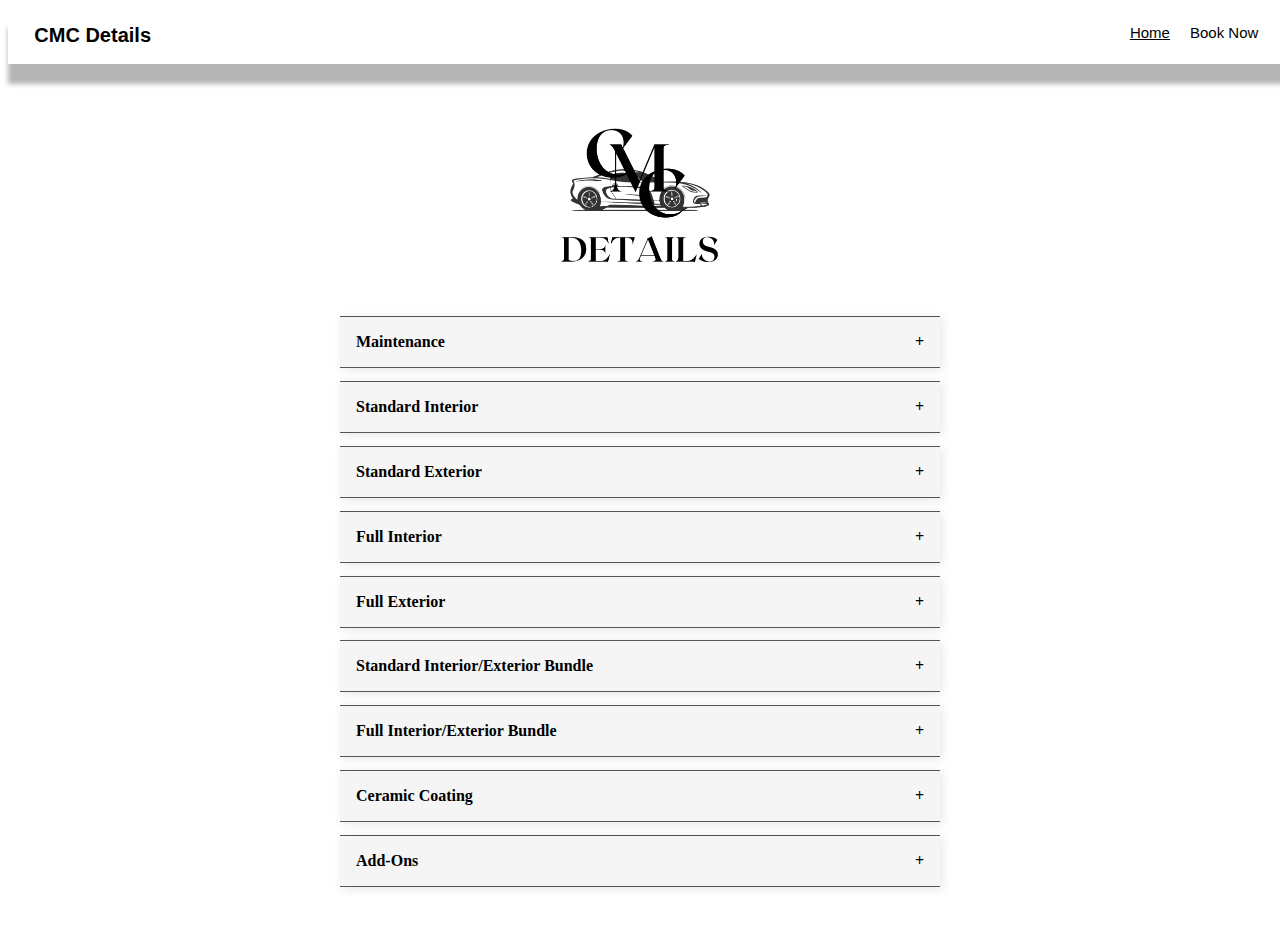
==== index.html @ fc884abf "Update index.html" ====
<!--
Author: Brady Scott
File: CMC Detailing Website
Date: 2/20/2025
-->
<!DOCTYPE html>
<html lang="en">
<head>
    <meta charset="UTF-8">
    <meta name="viewport" content="width=device-width, initial-scale=1.0">
    <link rel="stylesheet" href="css/styles.css">
    <title>CMC Mobile Auto Details</title>
</head>
<body>
    <header class="header">
        <nav>
            <span class="logo">CMC Details</span>
            <div class="nav-links">
                <a href="index.html" style="text-decoration: underline;">Home</a>
                <a href="book.html">Book Now</a>
            </div>
        </nav>
        
        
        
    </header>
    <main>
        <div class="img_div">
            <img src="images/CMC DETAILS - LOGO (3).png" alt="" class="header_img">
        </div>

        <div class="packs">
            <div class="pack-item">
                <div class="pack-title">Maintenance<span>+</span></div>
                <div class="pack-info">
                   
                    <ol>
                        <li>Maintenance Detail Optional</li>
                        <li>Weekly, Biweekly, & Monthly</li>
                        <li>Each visit is a Full Standard Detail</li>
                        <li>Must receive our Full Makeover detail first for top tier condition</li>
                        <li>WE PRIORITIZE MAINTENANCE CLIENTS!!!</li>
                        <li>Book your request now for a quote</li>
                        <li>Prices range from $60 - $125 depending on vehicle & maintenance option!</li>
                    </ol>
                
                </div>
            </div>
            <div class="packs">
                <div class="pack-item">
                    <div class="pack-title">Standard Interior<span>+</span></div>
                    <div class="pack-info">Includes:
                        <br>
                        <ol>
                            <li>Full Vacuum</li>
                            <li>Floor Mats Clean</li>
                            <li>Stain Removal</li>
                            <li>All Hard Surfaces Cleaned</li>
                            <li>Seats Vacuumed/Wiped Down</li>
                            <li>Window Cleaning</li>
                            <li>Door Jams Cleaned</li>
                        </ol>
                        <ol style="list-style: none;">
                            <li>Coupe/Sedan - $95</li>
                            <li>SUV/Minivans - $100</li>
                            <li>Large SUV/Truck - $105</li>
                        </ol>
                    </div>
                </div>
                <div class="pack-item">
                    <div class="pack-title">Standard Exterior<span>+</span></div>
                    <div class="pack-info">Includes: 
                        <br>
                        <ol>
                            <li>Pre-Wash & Contact Wash</li>
                            <li>Wheel/Tire Cleaning</li>
                            <li>Bug Removal</li>
                            <li>Window Cleaning</li>
                            <li>Spot Free Rinse</li>
                            <li>Full Hand Dry</li>
                        </ol>
                        <ol style="list-style: none;">
                            <li>Coupe/Sedan - $60</li>
                            <li>SUV/Minivans - $75</li>
                            <li>Large SUV/Truck - $90</li>
                        </ol>
                    </div>
                </div>
                <div class="pack-item">
                    <div class="pack-title">Full Interior<span>+</span></div>
                    <div class="pack-info">Includes:
                        <br>
                        <ol>
                            <li>Full Vacuum</li>
                            <li>Floor Mats Clean</li>
                            <li>Stain Removal</li>
                            <li>Deep Plastic Steam Clean</li>
                            <li>Carpet/Upholstery Shampoo</li>
                            <li>Leather Conditioning</li>
                            <li>Window Cleaning</li>
                            <li>Door Jams Cleaned</li>
                        </ol>
                        <ol style="list-style: none;">
                            <li>Coupe/Sedan - $115</li>
                            <li>SUV/Minivans - $145</li>
                            <li>Large SUV/Truck - $175</li>
                        </ol>
                    </div>
                </div>
                <div class="pack-item">
                    <div class="pack-title">Full Exterior<span>+</span></div>
                    <div class="pack-info">Includes:
                        <br>
                        
                        <ol>
                            <li>Pre-Wash & Contact Wash</li>
                            <li>Wheel/Tire Cleaning</li>
                            <li>Bug Removal</li>
                            <li>Ceramic Wax Coating</li>
                            <li>Window Cleaning</li>
                            <li>Spot Free Rinse</li>
                            <li>Full Hand Dry</li>
                        </ol>
                        <ol style="list-style: none;">
                            <li>Coupe/Sedan - $90</li>
                            <li>SUV/Minivans - $120</li>
                            <li>Large SUV/Truck - $150</li>
                        </ol>
                    </div>
                </div>
                <div class="pack-item">
                    <div class="pack-title">Standard Interior/Exterior Bundle<span>+</span></div>
                    <div class="pack-info">Includes: 
                        <ol>
                            <li>Pre-Wash & Contact Wash</li>
                            <li>Wheel/Tire Cleaning</li>
                            <li>Bug Removal</li>
                            <li>Window Cleaning</li>
                            <li>Spot Free Rinse</li>
                            <li>Full Hand Dry</li>
                            <li>Full Vacuum</li>
                            <li>Floor Mats Clean</li>
                            <li>Stain Removal</li>
                            <li>All Hard Surfaces Cleaned</li>
                            <li>Seats Vacuumed/Wiped Down</li>
                            <li>Window Cleaning</li>
                            <li>Door Jams Cleaned</li>
                        </ol>
                        <br>
                        <ol style="list-style: none;">
                            <li>Coupe/Sedan - $125</li>
                            <li>SUV/Minivans - $150</li>
                            <li>Large SUV/Truck - $175</li>
                        </ol>
                    </div>
                </div>
                <div class="pack-item">
                    <div class="pack-title">Full Interior/Exterior Bundle<span>+</span></div>
                    <div class="pack-info">Includes: 
                        <ol>
                            <li>Full Vacuum</li>
                            <li>Floor Mats Clean</li>
                            <li>Stain Removal</li>
                            <li>Deep Plastic Steam Clean</li>
                            <li>Carpet/Upholstery Shampoo</li>
                            <li>Leather Conditioning</li>
                            <li>Window Cleaning</li>
                            <li>Door Jams Cleaned</li>
                            <hr>
                            <br>
                            <li>Pre-Wash & Contact Wash</li>
                            <li>Wheel/Tire Cleaning</li>
                            <li>Bug Removal</li>
                            <li>Ceramic Wax Coating</li>
                            <li>Window Cleaning</li>
                            <li>Spot Free Rinse</li>
                            <li>Full Hand Dry</li>
                        </ol>
                        <br>
                        <ol style="list-style: none;">
                            <li>Coupe/Sedan - $200</li>
                            <li>SUV/Minivans - $245</li>
                            <li>Large SUV/Truck - $275</li>
                        </ol>
                    </div>
                </div>
                <div class="pack-item">
                    <div class="pack-title">Ceramic Coating<span>+</span></div>
                    <div class="pack-info"> Level 1:
                        
                        <ol>
                            <li>Small - $500</li>
                            <li>Midsize - $600</li>
                            <li>Large - $700</li>
                        </ol>
                        Full Decontamination Wash
                        <ol>
                            <li>Iron Fallout Removal</li>
                            <li>Clay Bar Treatment</li>
                            <li>9 Year Coating Applied</li>
                            <li>Interior Vacuum</li>
                            <li>Interior Clean/Wipe Down</li>
                        </ol>
                        Level 2:
                        
                        <ol>
                            <li>Small - $650</li>
                            <li>Midsize - $750</li>
                            <li>Large - $850</li>
                        </ol>
                       What You Get:
                        <ol>
                            <li>Everything in Level 1</li>
                            <li>1 Step Point Correction/Polish</li>
                            <li>9 Year Coating Applied</li>
                            <li>Deep Clean and Dress Wheels</li>
                        </ol>
                        Level 3:
                        
                        <ol>
                            <li>Small - $950</li>
                            <li>Midsize - $1150</li>
                            <li>Large - $1350</li>
                        </ol>
                       What You Get:
                        <ol>
                            <li>Everything in Level 1 and 2</li>
                            <li>All Windows Coated</li>
                            <li>All Wheels Coated</li>
                            <li>2 Step Correction (90% scratches removed)</li>
                            <li>Interior Makeover Included</li>
        
                        </ol>
                    </div>
                </div>
                <div class="pack-item">
                    <div class="pack-title">Add-Ons<span>+</span></div>
                    <div class="pack-info">
                        <br>
                        <ol style="list-style: none;">
                            <li>Seat and Carpet Shampoo and Stain Removal - $50</li>
                            <li>Trim Restoration and Protection - $40</li>
                            <li>Paint Enhancement Polishing - $-Varies</li>
                            <li>Clay Bar Treatment - $60</li>
                            <li>Ceramic Coating 5y Protection - $-Varies</li>
                            <li>Headlight Restoration - $75</li>
                            <li>Engine Bay Cleaning - $40</li>
                            <li>Pet Hair Removal - $30</li>
                        </ol>
                    </div>
                </div>
        
              <script src="packs.js"></script>
        
        
    </main>
    
    
</body>
</html>
---- css/styles.css ----
/*
Header Styling
*/


ol {
    list-style: circle;
}
h1 {
    text-align: center;
}
.header {
    text-align: center;
    box-shadow: 0 20px 5px 0px rgb(181, 181, 181);
    height: 100%;
    width: 100%;
    padding: .5%;
    font-size: 15px;
    
}


main {
    width: 100%;
}
.header_img {
    text-align: center;
    margin: auto;
    display: block;
    width: 25%;
    

    
    
}

/* 
Link Styling
*/
nav {
    display: flex;
    justify-content: space-between;
    text-align: center;
    padding: 10px 20px;
    font-family: Arial, sans-serif;
}

.logo {
    font-weight: bold;
    font-size: 20px;
}

.nav-links {
    display: flex;
    gap: 20px; /* Adjust spacing between links */
}

.nav-links a {
    text-decoration: none;
    color: black;
}

/*
form styles
*/
input[type="text"], input[type="number"], input[type="date"], select {
    padding: 8px;
    margin: 5px 0;
    width: 100%;
    background-color: #222;
    color: #e0e0e0;
    border-top: 1px solid #555;
    border-bottom: 1px solid #555;

}




.form-section {
    text-align: center;
    width: 50%;
    margin: auto;
}
.form-section input{
    width: 100%;
    
}


#name {
    width: 46%;
    flex: 1;
}


#vehile_type {
    width: 96%;
}

#phone {
    width: 96%;
}

#detail_type {
    width: 99%;
}

#address {
    width: 96%;
}
#submit {
    width: 60%;
    margin: auto;

    display: block;
}



.img_div img {
    height: 50%;
    
    width: 20%;
}
select {
    padding: 0.4%;
    box-sizing: border-box;
}
input {
    box-sizing: border-box;
}
.packs {
    max-width: 600px;
    margin: 0 auto;
    color: black;
    padding-bottom: 1em;
  }
  
  .pack-item {
    background: whitesmoke;
    border-top: 1px solid #555;
    border-bottom: 1px solid #555;
    padding: 1em;
    margin-bottom: .8em;
    box-shadow: 2px 2px 10px rgba(0, 0, 0, 0.1);
  }
  
  .pack-title {
    font-weight: bold;
    cursor: pointer;
    display: flex;
    justify-content: space-between;
  }
  
  .pack-info {
    display: none;
    padding-top: 10px;
  }
  
  .pack-item.active .pack-info {
    display: block;
  }


#add_ons {
    height: 150%;
    width: 96%;
}

@media (min-width:320px)  { /* smartphones, iPhone, portrait 480x320 phones */ 
    input[type="text"], input[type="number"], input[type="date"], select {
        padding: 8px;
        margin: 5px 0;
        width: 100%;
        background-color: #222;
        color: #e0e0e0;
        border: 1px solid #555;
        border-radius: 4px;
    }
    
    
    
    .form-section {
        text-align: center;
        width: 90%;
        margin: auto;
    }

    .form-section input{
        width: 100%;
        
    }
    
    
    #name {
        width: 90%;
        
    }
    
    
    #vehile_type {
        width: 90%;
    }
    
    #phone {
        width: 90%;
    }
    
    #detail_type {
        width: 90%;
    }
    
    #address {
        width: 90%;
    
    }
    #add_ons {
        
        width: 90%;

    }
    #submit {
        width: 90%;
        margin: auto;
        
    
        display: block;
    }
}

@media (min-width:641px)  { /* portrait tablets, portrait iPad, landscape e-readers, landscape 800x480 or 854x480 phones */ 
    input[type="text"], input[type="number"], input[type="date"], select {
        padding: 8px;
        margin: 5px 0;
        width: 100%;
        background-color: #222;
        color: #e0e0e0;
        border: 1px solid #555;
        border-radius: 4px;
    }
    
    
    
    .form-section {
        text-align: center;
        width: 80%;
        margin: auto;
    }

    .form-section input{
        width: 100%;
        
    }
    
    
    #name {
        width: 80%;
        
    }
    
    
    #vehile_type {
        width: 80%;
    }
    
    #phone {
        width: 80%;
    }
    
    #detail_type {
        width: 80%;
    }
    
    #address {
        width: 80%;
    
    }
    #add_ons {
        
        width: 80%;

    }
    #submit {
        width: 70%;
        margin: auto;
        
    
        display: block;
    }
}
@media (min-width:961px)  { /* tablet, landscape iPad, lo-res laptops ands desktops */ 
    input[type="text"], input[type="number"], input[type="date"], select {
        padding: 8px;
        margin: 5px 0;
        width: 100%;
        background-color: #222;
        color: #e0e0e0;
        border: 1px solid #555;
        border-radius: 4px;
    }
    
    
    
    .form-section {
        text-align: center;
        width: 75%;
        margin: auto;
    }

    .form-section input{
        width: 100%;
        
    }
    
    
    #name {
        width: 75%;
        
    }
    
    
    #vehile_type {
        width: 75%;
    }
    
    #phone {
        width: 75%;
    }
    
    #detail_type {
        width: 75%;
    }
    
    #address {
        width: 75%;
    
    }
    #add_ons {
        
        width: 75%;

    }
    #submit {
        width: 60%;
        margin: auto;
        
    
        display: block;
    }
}
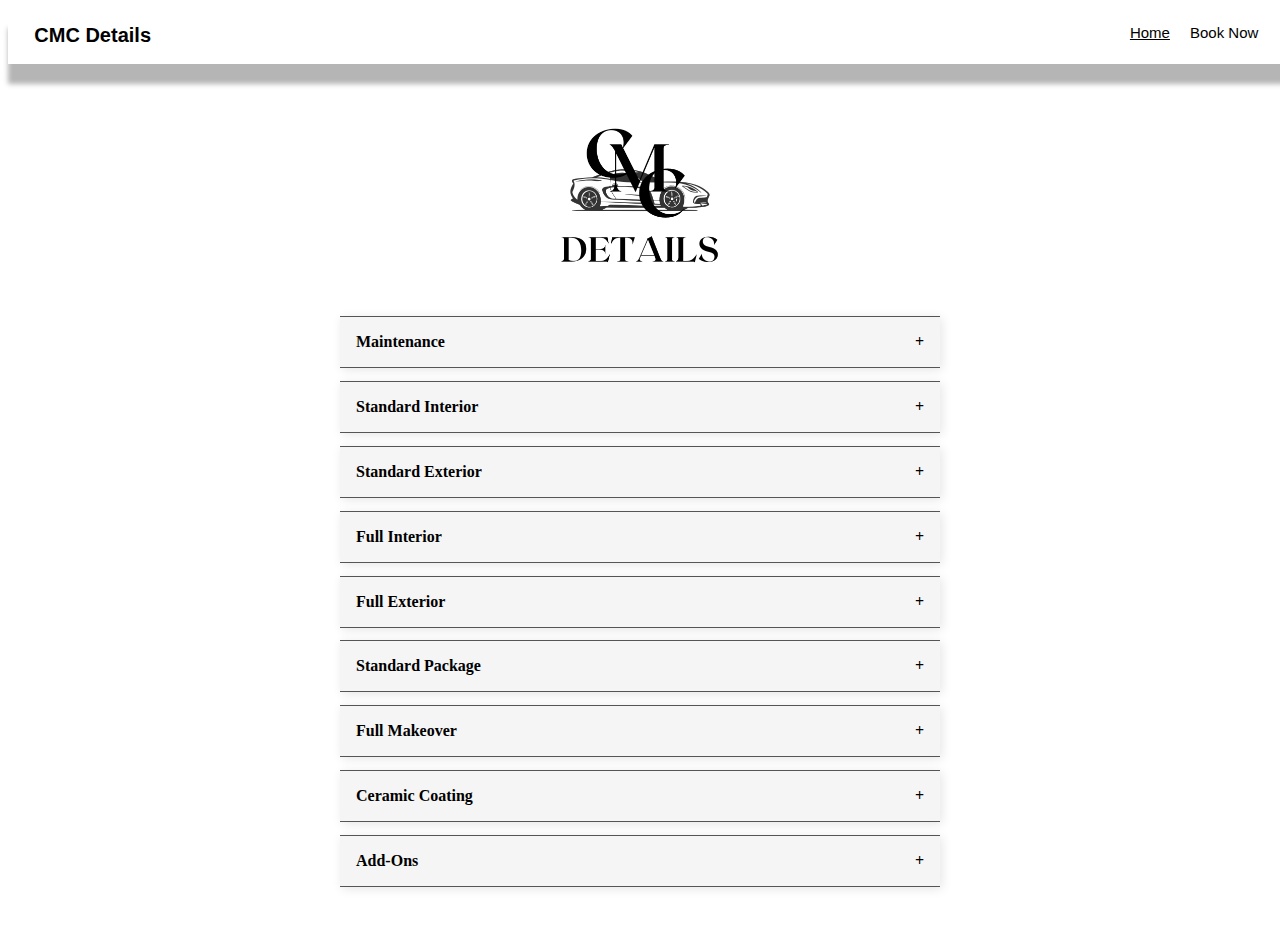
==== commit c5bdca42: "Update index.html" ====
--- a/index.html
+++ b/index.html
@@ -52,18 +52,17 @@
                     <div class="pack-info">Includes:
                         <br>
                         <ol>
-                            <li>Full Vacuum</li>
-                            <li>Floor Mats Clean</li>
-                            <li>Stain Removal</li>
-                            <li>All Hard Surfaces Cleaned</li>
+                            <li>Dust & Vacuum</li>
+                            <li>Floor Mats Clean</li
+                            <li>Clean/Wipe Down All Surfaces</li>
                             <li>Seats Vacuumed/Wiped Down</li>
                             <li>Window Cleaning</li>
                             <li>Door Jams Cleaned</li>
                         </ol>
                         <ol style="list-style: none;">
-                            <li>Coupe/Sedan - $95</li>
-                            <li>SUV/Minivans - $100</li>
-                            <li>Large SUV/Truck - $105</li>
+                            <li>Coupe/Sedan - $115</li>
+                            <li>SUV/Minivans - $130</li>
+                            <li>Large SUV/Truck - $145</li>
                         </ol>
                     </div>
                 </div>
@@ -75,14 +74,14 @@
                             <li>Pre-Wash & Contact Wash</li>
                             <li>Wheel/Tire Cleaning</li>
                             <li>Bug Removal</li>
-                            <li>Window Cleaning</li>
-                            <li>Spot Free Rinse</li>
-                            <li>Full Hand Dry</li>
-                        </ol>
-                        <ol style="list-style: none;">
-                            <li>Coupe/Sedan - $60</li>
-                            <li>SUV/Minivans - $75</li>
-                            <li>Large SUV/Truck - $90</li>
+                            <li>Spray Wax</li>
+                            <li>Tire Shine</li>
+                            <li>Full Hand Dry</li>
+                        </ol>
+                        <ol style="list-style: none;">
+                            <li>Coupe/Sedan - $50</li>
+                            <li>SUV/Minivans - $65</li>
+                            <li>Large SUV/Truck - $80</li>
                         </ol>
                     </div>
                 </div>
@@ -91,19 +90,18 @@
                     <div class="pack-info">Includes:
                         <br>
                         <ol>
-                            <li>Full Vacuum</li>
+                            <li>Dust & Vacuum</li>
                             <li>Floor Mats Clean</li>
-                            <li>Stain Removal</li>
                             <li>Deep Plastic Steam Clean</li>
-                            <li>Carpet/Upholstery Shampoo</li>
-                            <li>Leather Conditioning</li>
-                            <li>Window Cleaning</li>
-                            <li>Door Jams Cleaned</li>
-                        </ol>
-                        <ol style="list-style: none;">
-                            <li>Coupe/Sedan - $115</li>
-                            <li>SUV/Minivans - $145</li>
-                            <li>Large SUV/Truck - $175</li>
+                            <li>Leather, Plastic, Vinyl Protection</li>
+                            <li>Shampooing Seats & Carpet</li>
+                            <li>Window Cleaning</li>
+                            <li>Door Jams Cleaned</li>
+                        </ol>
+                        <ol style="list-style: none;">
+                            <li>Coupe/Sedan - $150</li>
+                            <li>SUV/Minivans - $175</li>
+                            <li>Large SUV/Truck - $200</li>
                         </ol>
                     </div>
                 </div>
@@ -114,11 +112,12 @@
                         
                         <ol>
                             <li>Pre-Wash & Contact Wash</li>
-                            <li>Wheel/Tire Cleaning</li>
-                            <li>Bug Removal</li>
-                            <li>Ceramic Wax Coating</li>
-                            <li>Window Cleaning</li>
-                            <li>Spot Free Rinse</li>
+                            <li>Deep Wheel Cleaning</li>
+                            <li>Bug Removal</li>
+                            <li>Iron Decon Removal</li>
+                            <li>Clay Bar Treatment</li>
+                            <li>Selant Wax</li>
+                            <li>Trim Restoration</li>
                             <li>Full Hand Dry</li>
                         </ol>
                         <ol style="list-style: none;">
@@ -129,51 +128,56 @@
                     </div>
                 </div>
                 <div class="pack-item">
-                    <div class="pack-title">Standard Interior/Exterior Bundle<span>+</span></div>
-                    <div class="pack-info">Includes: 
+                    <div class="pack-title">Standard Package<span>+</span></div>
+                    <div class="pack-info">Exterior: 
                         <ol>
                             <li>Pre-Wash & Contact Wash</li>
                             <li>Wheel/Tire Cleaning</li>
                             <li>Bug Removal</li>
-                            <li>Window Cleaning</li>
-                            <li>Spot Free Rinse</li>
-                            <li>Full Hand Dry</li>
-                            <li>Full Vacuum</li>
+                            <li>Spray Wax</li>
+                            <li>Tire Shine</li>
+                            <li>Full Hand Dry</li>
+                        </ol>
+                            <hr>
+                            Interior:
+                        <ol>
+                            <li>Dust & Vacuum</li>
+                            <li>Floor Mats Clean</li
+                            <li>Clean/Wipe Down All Surfaces</li>
+                            <li>Seats Vacuumed/Wiped Down</li>
+                            <li>Window Cleaning</li>
+                            <li>Door Jams Cleaned</li>
+                        </ol>
+                        <br>
+                        <ol style="list-style: none;">
+                            <li>Coupe/Sedan - $150</li>
+                            <li>SUV/Minivans - $175</li>
+                            <li>Large SUV/Truck - $200</li>
+                        </ol>
+                    </div>
+                </div>
+                <div class="pack-item">
+                    <div class="pack-title">Full Makeover<span>+</span></div>
+                    <div class="pack-info">Interior:
+                        <ol>
+                            <li>Dust & Vacuum</li>
                             <li>Floor Mats Clean</li>
-                            <li>Stain Removal</li>
-                            <li>All Hard Surfaces Cleaned</li>
-                            <li>Seats Vacuumed/Wiped Down</li>
-                            <li>Window Cleaning</li>
-                            <li>Door Jams Cleaned</li>
-                        </ol>
-                        <br>
-                        <ol style="list-style: none;">
-                            <li>Coupe/Sedan - $125</li>
-                            <li>SUV/Minivans - $150</li>
-                            <li>Large SUV/Truck - $175</li>
-                        </ol>
-                    </div>
-                </div>
-                <div class="pack-item">
-                    <div class="pack-title">Full Interior/Exterior Bundle<span>+</span></div>
-                    <div class="pack-info">Includes: 
-                        <ol>
-                            <li>Full Vacuum</li>
-                            <li>Floor Mats Clean</li>
-                            <li>Stain Removal</li>
                             <li>Deep Plastic Steam Clean</li>
-                            <li>Carpet/Upholstery Shampoo</li>
-                            <li>Leather Conditioning</li>
-                            <li>Window Cleaning</li>
-                            <li>Door Jams Cleaned</li>
+                            <li>Leather, Plastic, Vinyl Protection</li>
+                            <li>Shampooing Seats & Carpet</li>
+                            <li>Window Cleaning</li>
+                            <li>Door Jams Cleaned</li>
+                        </ol>
                             <hr>
-                            <br>
-                            <li>Pre-Wash & Contact Wash</li>
-                            <li>Wheel/Tire Cleaning</li>
-                            <li>Bug Removal</li>
-                            <li>Ceramic Wax Coating</li>
-                            <li>Window Cleaning</li>
-                            <li>Spot Free Rinse</li>
+                        Exterior:
+                         <ol>
+                           <li>Pre-Wash & Contact Wash</li>
+                            <li>Deep Wheel Cleaning</li>
+                            <li>Bug Removal</li>
+                            <li>Iron Decon Removal</li>
+                            <li>Clay Bar Treatment</li>
+                            <li>Selant Wax</li>
+                            <li>Trim Restoration</li>
                             <li>Full Hand Dry</li>
                         </ol>
                         <br>
@@ -242,7 +246,6 @@
                             <li>Trim Restoration and Protection - $40</li>
                             <li>Paint Enhancement Polishing - $-Varies</li>
                             <li>Clay Bar Treatment - $60</li>
-                            <li>Ceramic Coating 5y Protection - $-Varies</li>
                             <li>Headlight Restoration - $75</li>
                             <li>Engine Bay Cleaning - $40</li>
                             <li>Pet Hair Removal - $30</li>
